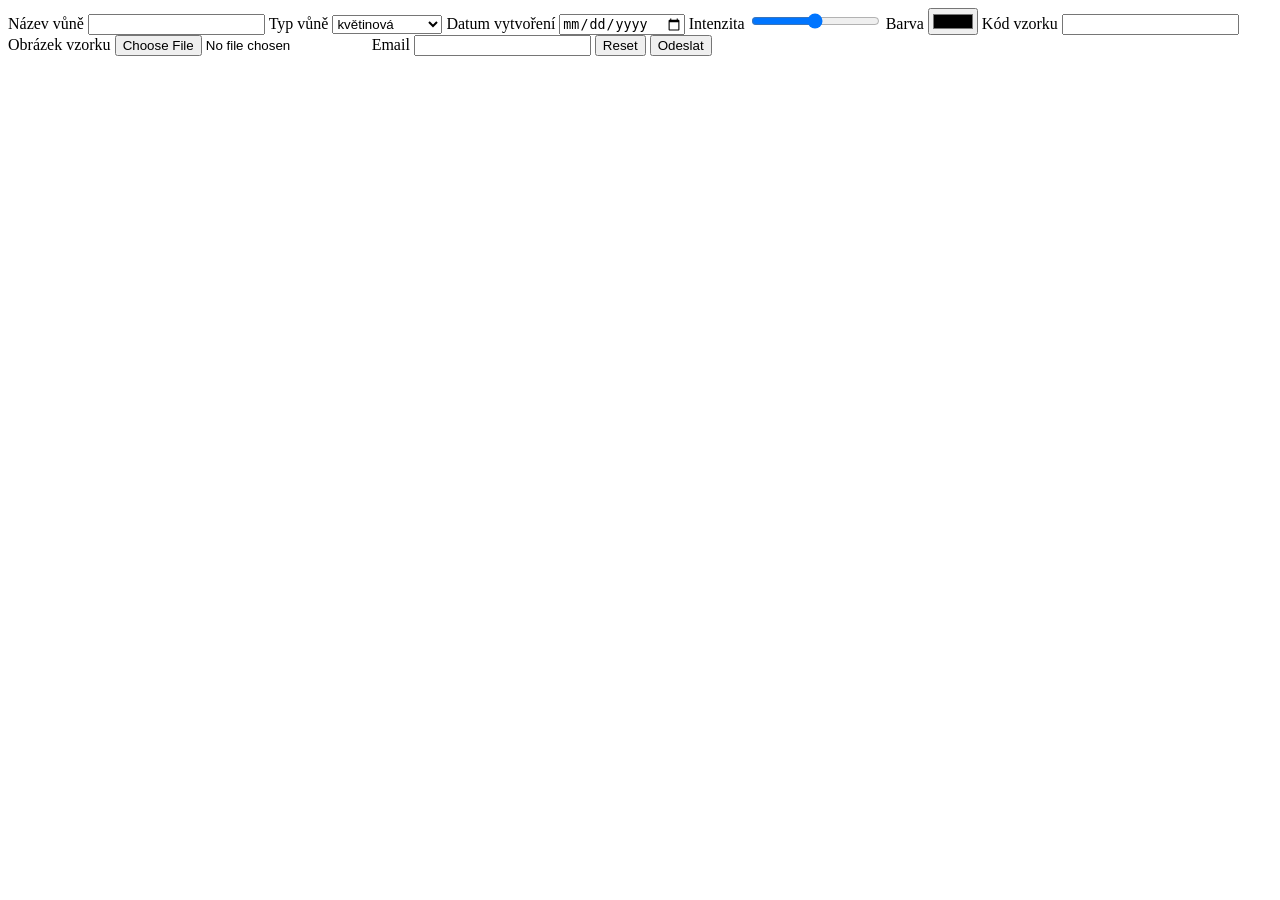
==== posoudit vuni.html @ fdcecdc2 "first commit" ====
<!DOCTYPE html>
<html lang="cs">
<head>
    <meta charset="UTF-8">
    <meta name="viewport" content="width=device-width, initial-scale=1.0">
    <title>Posoudit vůni</title>
</head>
<body>
    
</body>
</html>
<form>

<label>Název vůně</label>
<input type="text" required>

<label>Typ vůně</label>
<select>
<option>květinová</option>
<option>ovocná</option>
<option>kořeněná</option>
<option>experimentální</option>
</select>

<label>Datum vytvoření</label>
<input type="date">

<label>Intenzita</label>
<input type="range" min="0" max="100">

<label>Barva</label>
<input type="color">

<label>Kód vzorku</label>
<input type="text" pattern="[A-Z]{2}-[0-9]{3}[A-Z]">

<label>Obrázek vzorku</label>
<input type="file">

<label>Email</label>
<input type="email">

<button type="reset">Reset</button>
<button type="submit">Odeslat</button>

</form>
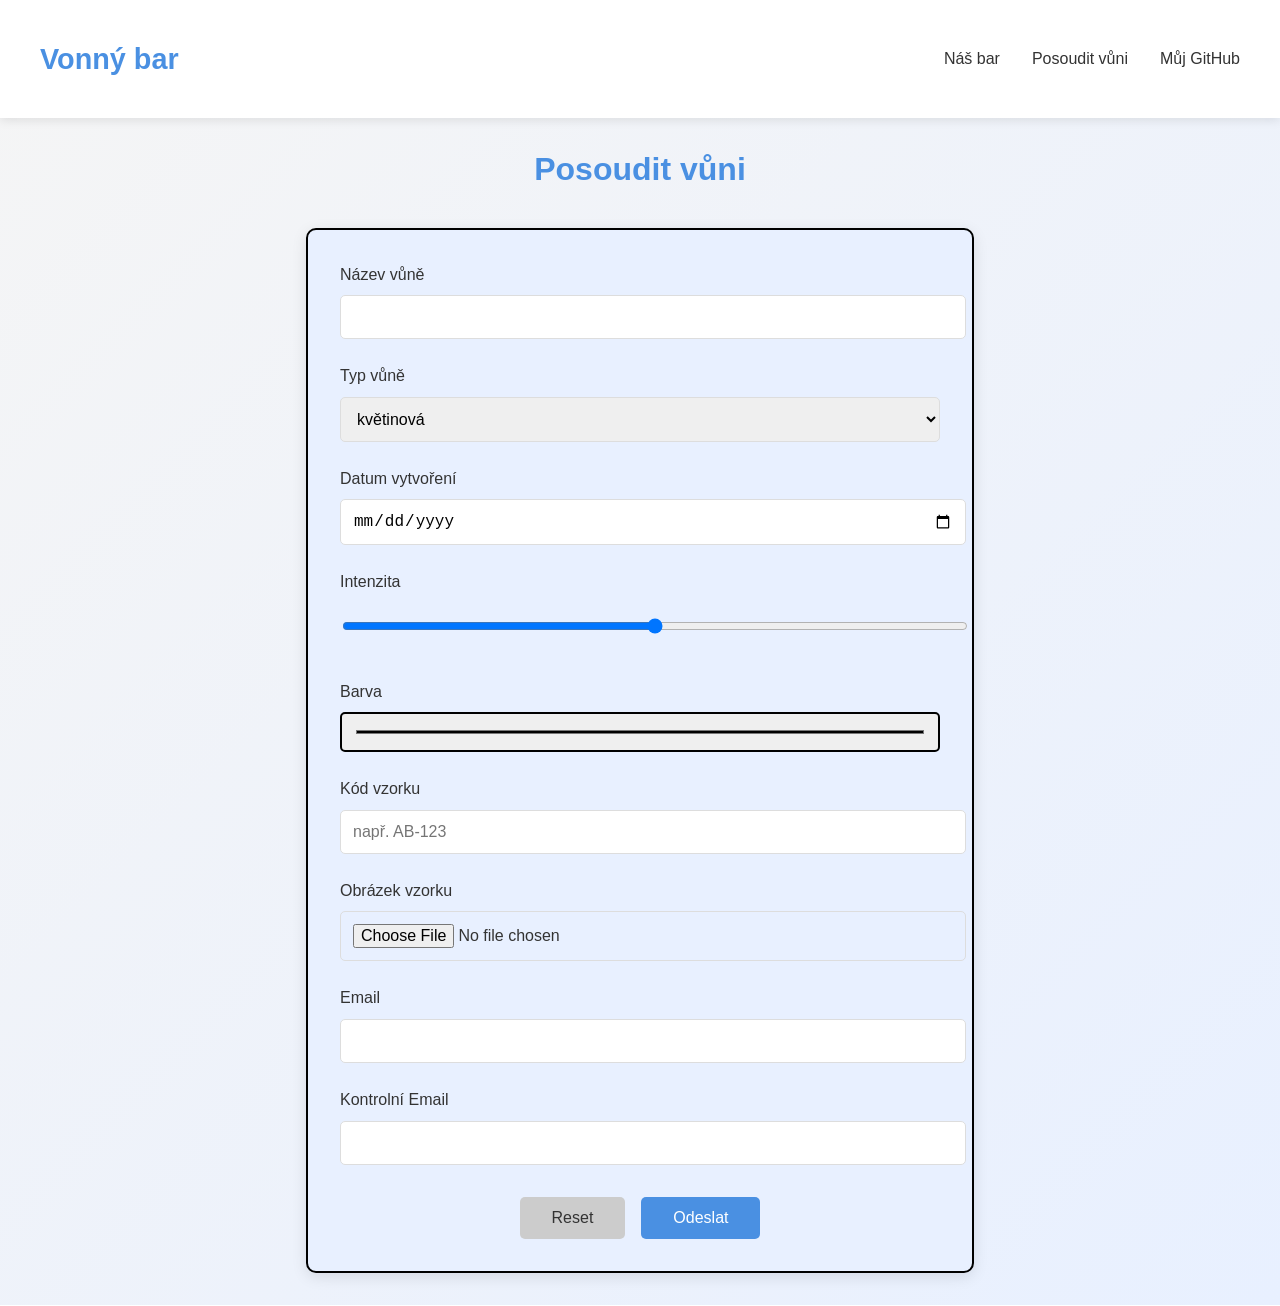
==== commit 20adafc1: "hotovo?" ====
--- a/posoudit vuni.html
+++ b/posoudit vuni.html
@@ -4,43 +4,78 @@
     <meta charset="UTF-8">
     <meta name="viewport" content="width=device-width, initial-scale=1.0">
     <title>Posoudit vůni</title>
+    <link rel="stylesheet" href="style.css">
 </head>
 <body>
-    
+    <header>
+        <nav class="navbar">
+            <h1><a href="index.html">Vonný bar</a></h1>
+            <ul>
+                <li><a href="index.html">Náš bar</a></li>
+                <li><a href="posoudit vuni.html">Posoudit vůni</a></li>
+                <li><a href="https://github.com/K1ngL3sry/16.03.2026-vonn--bar">Můj GitHub</a></li>
+            </ul>
+        </nav>
+    </header>
+
+    <main>
+        <h2>Posoudit vůni</h2>
+        <form class="form-container">
+            <div class="form-group">
+                <label for="nazev">Název vůně</label>
+                <input type="text" id="nazev" required>
+            </div>
+
+            <div class="form-group">
+                <label for="typ">Typ vůně</label>
+                <select id="typ">
+                    <option>květinová</option>
+                    <option>ovocná</option>
+                    <option>kořeněná</option>
+                    <option>experimentální</option>
+                </select>
+            </div>
+
+            <div class="form-group">
+                <label for="datum">Datum vytvoření</label>
+                <input type="date" id="datum">
+            </div>
+
+            <div class="form-group">
+                <label for="intenzita">Intenzita</label>
+                <input type="range" id="intenzita" min="0" max="100">
+            </div>
+
+            <div class="form-group">
+                <label for="barva">Barva</label>
+                <input type="color" id="barva">
+            </div>
+
+            <div class="form-group">
+                <label for="kod">Kód vzorku</label>
+                <input type="text" id="kod" pattern="[A-Z]{2}-[0-9]{3}[A-Z]" placeholder="např. AB-123">
+            </div>
+
+            <div class="form-group">
+                <label for="obrazek">Obrázek vzorku</label>
+                <input type="file" id="obrazek">
+            </div>
+
+            <div class="form-group">
+                <label for="email">Email</label>
+                <input type="email" id="email">
+            </div>
+
+             <div class="form-group">
+                <label for="kontrolniEmail">Kontrolní Email</label>
+                <input type="email" id="kontrolniEmail">
+            </div>
+
+            <div class="form-buttons">
+                <button type="reset">Reset</button>
+                <button type="submit">Odeslat</button>
+            </div>
+        </form>
+    </main>
 </body>
-</html>
-<form>
-
-<label>Název vůně</label>
-<input type="text" required>
-
-<label>Typ vůně</label>
-<select>
-<option>květinová</option>
-<option>ovocná</option>
-<option>kořeněná</option>
-<option>experimentální</option>
-</select>
-
-<label>Datum vytvoření</label>
-<input type="date">
-
-<label>Intenzita</label>
-<input type="range" min="0" max="100">
-
-<label>Barva</label>
-<input type="color">
-
-<label>Kód vzorku</label>
-<input type="text" pattern="[A-Z]{2}-[0-9]{3}[A-Z]">
-
-<label>Obrázek vzorku</label>
-<input type="file">
-
-<label>Email</label>
-<input type="email">
-
-<button type="reset">Reset</button>
-<button type="submit">Odeslat</button>
-
-</form>+</html>
--- a/style.css
+++ b/style.css
@@ -0,0 +1,259 @@
+body {
+    font-family: 'Segoe UI', Tahoma, Geneva, Verdana, sans-serif;
+    margin: 0;
+    padding: 0;
+    background: linear-gradient(135deg, #f5f5f5 0%, #e8f0ff 100%);
+    color: #333;
+    line-height: 1.6;
+}
+
+header {
+    background: #fff;
+    box-shadow: 0 2px 10px rgba(0,0,0,0.1);
+}
+
+.navbar {
+    display: flex;
+    justify-content: space-between;
+    align-items: center;
+    padding: 1rem 2rem;
+    max-width: 1200px;
+    margin: 0 auto;
+}
+
+.navbar h1 a {
+    text-decoration: none;
+    color: #4a90e2;
+    font-size: 1.8rem;
+    font-weight: bold;
+}
+
+.navbar ul {
+    display: flex;
+    list-style: none;
+    gap: 2rem;
+    margin: 0;
+    padding: 0;
+}
+
+.navbar a {
+    text-decoration: none;
+    color: #333;
+    font-weight: 500;
+    transition: color 0.3s ease;
+}
+
+.navbar a:hover {
+    color: #4a90e2;
+}
+
+.info-section {
+    margin-bottom: 3rem;
+}
+
+.info-container {
+    display: grid;
+    grid-template-columns: 2fr 1fr;
+    gap: 2rem;
+    max-width: 1200px;
+    margin: 0 auto;
+}
+
+.info-card {
+    background: #fff;
+    padding: 2rem;
+    border-radius: 10px;
+    box-shadow: 0 4px 15px rgba(0,0,0,0.1);
+}
+
+.info-card h2 {
+    color: #4a90e2;
+    margin-bottom: 1rem;
+}
+
+.info-card p {
+    margin-bottom: 1rem;
+    line-height: 1.6;
+}
+
+.map-card {
+    background: #fff;
+    border-radius: 10px;
+    box-shadow: 0 4px 15px rgba(0,0,0,0.1);
+    overflow: hidden;
+}
+
+.map-card iframe {
+    width: 100%;
+    height: 300px;
+    border: none;
+}
+
+.vune-karta#flagship {
+    border: 3px solid #4a90e2;
+    background: linear-gradient(135deg, #fff 0%, #e8f0ff 100%);
+    transform: scale(1.05);
+    position: relative;
+    box-shadow: 0 10px 40px rgba(0,0,0,0.4), 0 0 20px rgba(74, 144, 226, 0.3);
+}
+
+.vune-karta#flagship::before {
+    content: "Doporučujeme";
+    position: absolute;
+    top: -10px;
+    right: -10px;
+    background: #4a90e2;
+    color: #fff;
+    padding: 5px 10px;
+    border-radius: 5px;
+    font-size: 0.8rem;
+    font-weight: bold;
+}
+
+h2 {
+    text-align: center;
+    color: #4a90e2;
+    margin-bottom: 2rem;
+    font-size: 2rem;
+}
+
+.vune-container {
+    display: grid;
+    grid-template-columns: repeat(4, 1fr);
+    gap: 2rem;
+    padding: 0;
+}
+
+.vune-karta {
+    background: #cf1515;
+    border-radius: 10px;
+    overflow: hidden;
+    box-shadow: 0 4px 15px rgba(0,0,0,0.1);
+    transition: transform 0.3s ease, box-shadow 0.3s ease;
+    text-align: center;
+}
+
+.vune-karta:hover {
+    transform: translateY(-5px);
+    box-shadow: 0 8px 25px rgba(0,0,0,0.15);
+}
+
+.vune-karta img {
+    width: 100%;
+    height: 200px;
+    object-fit: cover;
+}
+
+.vune-karta h3 {
+    margin: 1rem 0 0.5rem;
+    color: #4a90e2;
+    font-size: 1.4rem;
+}
+
+.vune-karta p {
+    margin: 0 1rem 1rem;
+    color: #666;
+}
+
+.vune-karta a {
+    display: inline-block;
+    background: #4a90e2;
+    color: #fff;
+    padding: 0.5rem 1rem;
+    text-decoration: none;
+    border-radius: 5px;
+    margin-bottom: 1rem;
+    transition: background 0.3s ease;
+}
+
+.vune-karta a:hover {
+    background: #357abd;
+}
+
+.form-container {
+    max-width: 600px;
+    margin: 2rem auto;
+    background: #e8f0ff;
+    padding: 2rem;
+    border-radius: 10px;
+    border: 2px solid #000;
+    box-shadow: 0 4px 15px rgba(0,0,0,0.1);
+}
+
+.form-group {
+    margin-bottom: 1.5rem;
+}
+
+.form-group label {
+    display: block;
+    margin-bottom: 0.5rem;
+    font-weight: 500;
+    color: #333;
+}
+
+.form-group input,
+.form-group select {
+    width: 100%;
+    padding: 0.75rem;
+    border: 1px solid #ddd;
+    border-radius: 5px;
+    font-size: 1rem;
+    transition: border-color 0.3s ease;
+}
+
+.form-group input[type="color"] {
+    height: 40px;
+    border: 2px solid #000;
+    border-radius: 5px;
+    cursor: pointer;
+}
+
+.form-buttons {
+    display: flex;
+    gap: 1rem;
+    justify-content: center;
+    margin-top: 2rem;
+}
+
+.form-buttons button {
+    padding: 0.75rem 2rem;
+    border: none;
+    border-radius: 5px;
+    font-size: 1rem;
+    cursor: pointer;
+    transition: background 0.3s ease;
+}
+
+.form-buttons button[type="reset"] {
+    background: #ccc;
+    color: #333;
+}
+
+.form-buttons button[type="reset"]:hover {
+    background: #bbb;
+}
+
+.form-buttons button[type="submit"] {
+    background: #4a90e2;
+    color: #fff;
+}
+
+.form-buttons button[type="submit"]:hover {
+    background: #357abd;
+}
+
+@media (max-width:1024px){
+
+.vune-container{
+grid-template-columns: repeat(2, 1fr);
+}
+
+}
+
+@media (max-width:500px){
+
+.vune-container{
+grid-template-columns:1fr;
+}
+
+}
